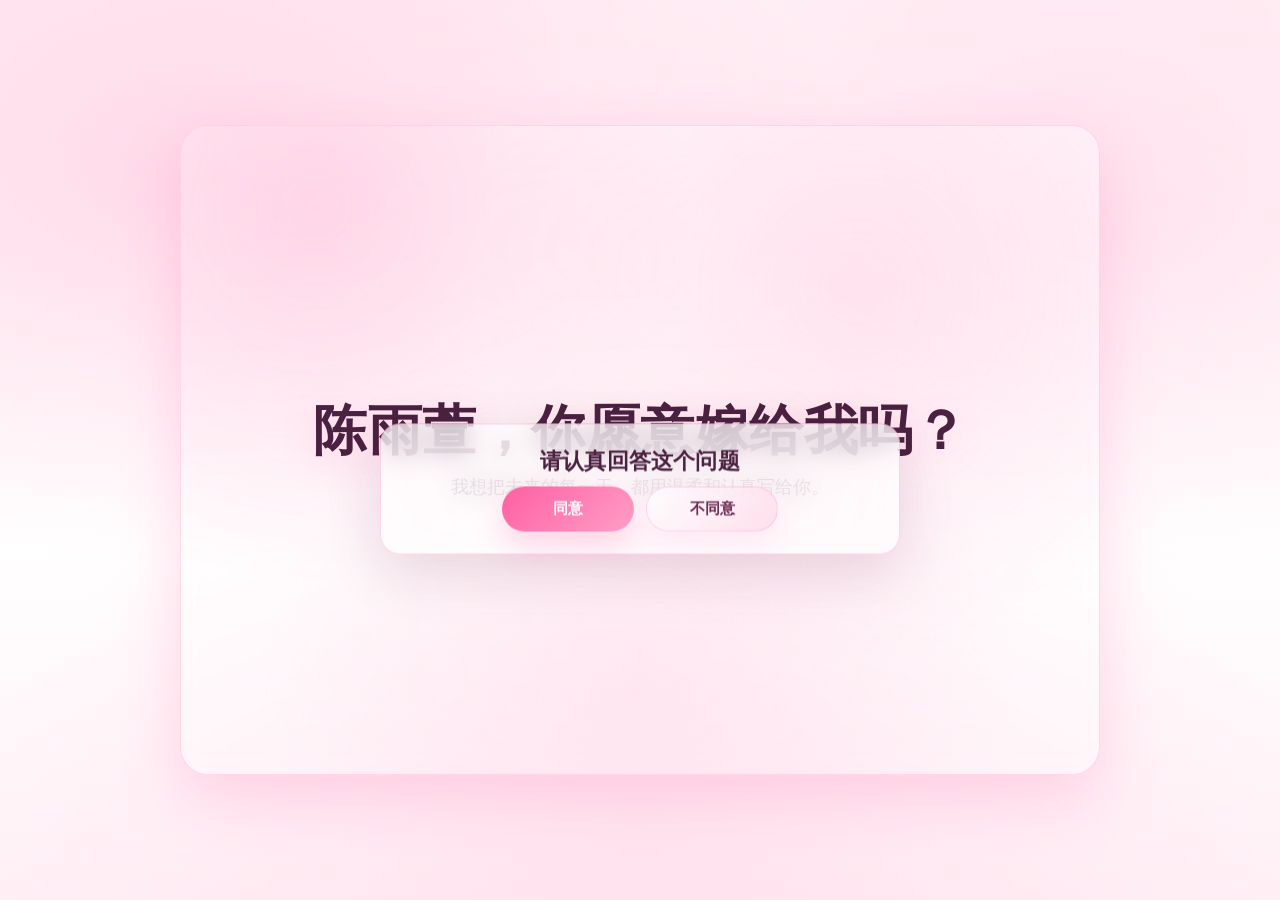
==== Love.html @ 27dbe721 "Add files via upload" ====
<!doctype html>
<html lang="zh-CN">
<head>
  <meta charset="utf-8" />
  <meta name="viewport" content="width=device-width, initial-scale=1" />
  <title>陈雨萱，你愿意嫁给我吗？</title>
  <style>
    :root{
      --pink-1:#fff0f6;
      --pink-2:#ffd6e7;
      --pink-3:#ff9ec7;
      --pink-4:#ff5fa2;
      --text:#4a2140;
      --card: rgba(255,255,255,.72);
      --shadow: 0 20px 60px rgba(255, 95, 162, .22);
      --radius: 20px;
    }

    *{ box-sizing:border-box; }
    html,body{ height:100%; }
    body{
      margin:0;
      font-family: ui-sans-serif, system-ui, -apple-system, "PingFang SC", "Hiragino Sans GB",
                   "Microsoft YaHei", "Noto Sans CJK SC", Arial, sans-serif;
      color:var(--text);
      overflow:hidden;
      background:
        radial-gradient(1200px 700px at 15% 20%, rgba(255, 95, 162, .18), transparent 55%),
        radial-gradient(900px 600px at 85% 25%, rgba(255, 158, 199, .22), transparent 60%),
        radial-gradient(1100px 800px at 50% 95%, rgba(255, 214, 231, .55), transparent 60%),
        linear-gradient(180deg, var(--pink-1), #fff 60%, var(--pink-1));
    }

    /* 浪漫漂浮爱心 */
    .hearts{
      position:fixed; inset:0;
      pointer-events:none;
      overflow:hidden;
      filter: drop-shadow(0 10px 18px rgba(255,95,162,.20));
      opacity:.9;
    }
    .heart{
      position:absolute;
      width:14px; height:14px;
      transform: rotate(45deg);
      background: linear-gradient(135deg, rgba(255,95,162,.9), rgba(255,158,199,.9));
      animation: floatUp linear forwards;
      border-radius: 3px;
    }
    .heart:before, .heart:after{
      content:"";
      position:absolute;
      width:14px; height:14px;
      border-radius: 50%;
      background: inherit;
    }
    .heart:before{ left:-7px; top:0; }
    .heart:after{ left:0; top:-7px; }

    @keyframes floatUp{
      from { transform: translateY(0) rotate(45deg) scale(1); opacity: 0; }
      10% { opacity: .95; }
      to   { transform: translateY(-120vh) rotate(45deg) scale(1.6); opacity: 0; }
    }

    /* 主体布局 */
    .wrap{
      height:100%;
      display:flex;
      align-items:center;
      justify-content:center;
      padding: 18px;
    }

    .stage{
      width:min(920px, 100%);
      min-height: 72vh;
      position:relative;
      border-radius: 28px;
      background: linear-gradient(180deg, rgba(255,255,255,.55), rgba(255,255,255,.35));
      box-shadow: var(--shadow);
      border: 1px solid rgba(255, 158, 199, .35);
      overflow:hidden;
      backdrop-filter: blur(10px);
    }

    .stage::before{
      content:"";
      position:absolute; inset:-80px;
      background:
        radial-gradient(circle at 20% 20%, rgba(255, 95, 162, .18), transparent 35%),
        radial-gradient(circle at 70% 30%, rgba(255, 158, 199, .22), transparent 40%),
        radial-gradient(circle at 50% 80%, rgba(255, 214, 231, .45), transparent 45%);
      filter: blur(2px);
    }

    .content{
      position:relative;
      padding: clamp(22px, 4vw, 44px);
      display:flex;
      flex-direction:column;
      gap: 14px;
      align-items:center;
      justify-content:center;
      text-align:center;
      min-height: 72vh;
    }

    .title{
      font-weight: 900;
      letter-spacing: .5px;
      font-size: clamp(28px, 4.8vw, 54px);
      line-height: 1.12;
      margin: 0;
      text-shadow: 0 10px 35px rgba(255, 95, 162, .18);
    }

    .subtitle{
      margin: 0;
      font-size: clamp(14px, 2.3vw, 18px);
      opacity: .85;
    }

    .hint{
      margin-top: 8px;
      font-size: 13px;
      opacity: .65;
    }

    /* 弹窗（可移动） */
    .modal{
      position:absolute;
      left: 50%;
      top: 56%;
      transform: translate(-50%, -50%);
      width: min(520px, calc(100% - 32px));
      border-radius: var(--radius);
      background: var(--card);
      border: 1px solid rgba(255, 95, 162, .25);
      box-shadow: 0 18px 55px rgba(90, 20, 60, .14);
      backdrop-filter: blur(12px);
      padding: 18px 16px 16px;
      user-select:none;
    }

    .modal h2{
      margin: 4px 10px 10px;
      font-size: clamp(18px, 2.8vw, 22px);
      letter-spacing: .2px;
    }
    .modal p{
      margin: 0 10px 14px;
      font-size: 14px;
      opacity: .78;
      line-height: 1.6;
    }

    .btns{
      display:flex;
      gap: 12px;
      justify-content:center;
      padding: 0 10px 6px;
      flex-wrap:wrap;
    }

    button{
      border:0;
      border-radius: 999px;
      padding: 12px 18px;
      font-size: 15px;
      font-weight: 700;
      cursor:pointer;
      transition: transform .12s ease, box-shadow .12s ease, filter .12s ease;
      min-width: 132px;
      touch-action: manipulation;
    }
    button:active{ transform: translateY(1px) scale(.99); }

    .yes{
      color:white;
      background: linear-gradient(135deg, var(--pink-4), var(--pink-3));
      box-shadow: 0 14px 30px rgba(255, 95, 162, .26);
    }
    .yes:hover{ filter: brightness(1.03); }

    .no{
      color: #6b2b52;
      background: linear-gradient(135deg, rgba(255,255,255,.9), rgba(255, 214, 231, .75));
      box-shadow: 0 12px 26px rgba(255, 158, 199, .18);
      border: 1px solid rgba(255, 95, 162, .22);
    }

    /* 成功页 */
    .success{
      display:none;
      width: min(760px, 100%);
      border-radius: 26px;
      padding: clamp(20px, 4vw, 34px);
      background: rgba(255,255,255,.72);
      border: 1px solid rgba(255, 95, 162, .20);
      box-shadow: 0 18px 60px rgba(255, 95, 162, .18);
      backdrop-filter: blur(10px);
    }

    .success .big{
      margin: 0;
      font-weight: 950;
      font-size: clamp(22px, 4.2vw, 40px);
      line-height: 1.2;
      background: linear-gradient(90deg, #ff3f8d, #ff7ab7, #ff3f8d);
      -webkit-background-clip: text;
      background-clip: text;
      color: transparent;
    }
    .success .small{
      margin: 12px 0 0;
      opacity: .78;
      font-size: 14px;
      line-height: 1.7;
    }

    .badge{
      display:inline-flex;
      align-items:center;
      gap:10px;
      margin-top: 18px;
      padding: 10px 14px;
      border-radius: 999px;
      border: 1px solid rgba(255, 95, 162, .22);
      background: rgba(255, 214, 231, .45);
      font-weight: 700;
      font-size: 13px;
      opacity: .9;
    }
    .dot{
      width:10px;height:10px;border-radius:50%;
      background: #ff4f99;
      box-shadow: 0 0 0 6px rgba(255, 79, 153, .18);
    }

    /* 小屏优化 */
    @media (max-width: 420px){
      button{ min-width: 46%; padding: 12px 14px; }
      .modal{ top: 60%; }
    }
  </style>
</head>

<body>
  <div class="hearts" id="hearts" aria-hidden="true"></div>

  <div class="wrap">
    <div class="stage" id="stage">
      <div class="content" id="content">
        <h1 class="title" id="mainTitle">陈雨萱，你愿意嫁给我吗？</h1>
        <p class="subtitle">我想把未来的每一天，都用温柔和认真写给你。</p>

        <div class="modal" id="modal" role="dialog" aria-modal="true" aria-label="求婚弹窗">
          <h2>请认真回答这个问题</h2>
          <div class="btns">
            <button class="yes" id="btnYes">同意</button>
            <button class="no" id="btnNo">不同意</button>
          </div>
        </div>

        <div class="success" id="success">
          <p class="big">恭喜李金强和陈雨萱喜结连理，携手相伴一生一世！</p>
          <p class="small">
            从今天起，浪漫不止在今天。<br/>
            愿朝朝暮暮皆欢喜，岁岁年年共白头。
          </p>
        </div>
      </div>
    </div>
  </div>

  <script>
    const stage = document.getElementById('stage');
    const modal = document.getElementById('modal');
    const btnNo = document.getElementById('btnNo');
    const btnYes = document.getElementById('btnYes');
    const success = document.getElementById('success');
    const mainTitle = document.getElementById('mainTitle');
    const hearts = document.getElementById('hearts');

    // 生成漂浮爱心
    function spawnHeart(){
      const h = document.createElement('div');
      h.className = 'heart';
      const size = 10 + Math.random() * 18;
      h.style.width = size + 'px';
      h.style.height = size + 'px';

      const left = Math.random() * 100;
      h.style.left = left + 'vw';
      h.style.bottom = (-20 - Math.random() * 20) + 'px';

      const dur = 5 + Math.random() * 4.5;
      h.style.animationDuration = dur + 's';

      const delay = Math.random() * 0.6;
      h.style.animationDelay = delay + 's';

      const alpha = 0.45 + Math.random() * 0.5;
      h.style.opacity = alpha;

      hearts.appendChild(h);
      const ttl = (dur + delay) * 1000 + 200;
      setTimeout(()=> h.remove(), ttl);
    }

    let heartTimer = setInterval(spawnHeart, 240);

    // 将 modal 移动到 stage 可视范围内的随机位置（不跑出边界）
    function moveModalWithinStage(){
      const sRect = stage.getBoundingClientRect();
      const mRect = modal.getBoundingClientRect();

      // 预留一点边距，避免贴边太难点
      const padding = 12;

      const maxLeft = sRect.width - mRect.width - padding;
      const maxTop  = sRect.height - mRect.height - padding;

      // 如果空间不足，就不乱跑（极端小屏/横屏）
      if (maxLeft <= padding || maxTop <= padding) return;

      // 随机位置
      const left = padding + Math.random() * (maxLeft - padding);
      const top  = padding + Math.random() * (maxTop - padding);

      // 直接用 stage 内定位，取消 translate 居中
      modal.style.transform = 'none';
      modal.style.left = left + 'px';
      modal.style.top  = top + 'px';
    }

    // “不同意”行为：移动弹窗 + 轻微抖动
    function dodge(){
      moveModalWithinStage();
      modal.animate(
        [
          { transform: 'translateX(0px)' },
          { transform: 'translateX(-6px)' },
          { transform: 'translateX(6px)' },
          { transform: 'translateX(0px)' }
        ],
        { duration: 180, easing: 'ease-out' }
      );
    }

    btnNo.addEventListener('click', (e) => {
      e.preventDefault();
      dodge();
    });

    // 让“不同意”在桌面端更难点：鼠标靠近也会躲
    btnNo.addEventListener('mouseenter', () => {
      // 仅在指针精确设备上启用（避免手机误触）
      if (window.matchMedia('(hover: hover) and (pointer: fine)').matches) {
        dodge();
      }
    });

    // “同意”行为：切换内容 + 更浓的爱心雨
    btnYes.addEventListener('click', (e) => {
      e.preventDefault();

      modal.style.display = 'none';
      mainTitle.textContent = '我就知道你会答应。';
      success.style.display = 'block';

      // 加强爱心效果
      clearInterval(heartTimer);
      heartTimer = setInterval(spawnHeart, 90);

      // 小小庆祝抖动
      success.animate(
        [
          { transform: 'scale(0.98)', opacity: 0.4 },
          { transform: 'scale(1.02)', opacity: 1 },
          { transform: 'scale(1)', opacity: 1 }
        ],
        { duration: 420, easing: 'cubic-bezier(.2,.8,.2,1)' }
      );
    });

    // 屏幕变化时，确保弹窗还在范围内（特别是旋转屏幕）
    window.addEventListener('resize', () => {
      // 如果还在显示，尝试“归位到安全区”
      if (modal.style.display !== 'none') {
        // 若已被设置为随机定位，则确保不会越界；不然保持默认居中
        if (modal.style.transform === 'none') moveModalWithinStage();
      }
    });

    // 首次加载：预生成少量爱心，让画面不空
    for (let i = 0; i < 14; i++) setTimeout(spawnHeart, i * 80);
  </script>
</body>
</html>
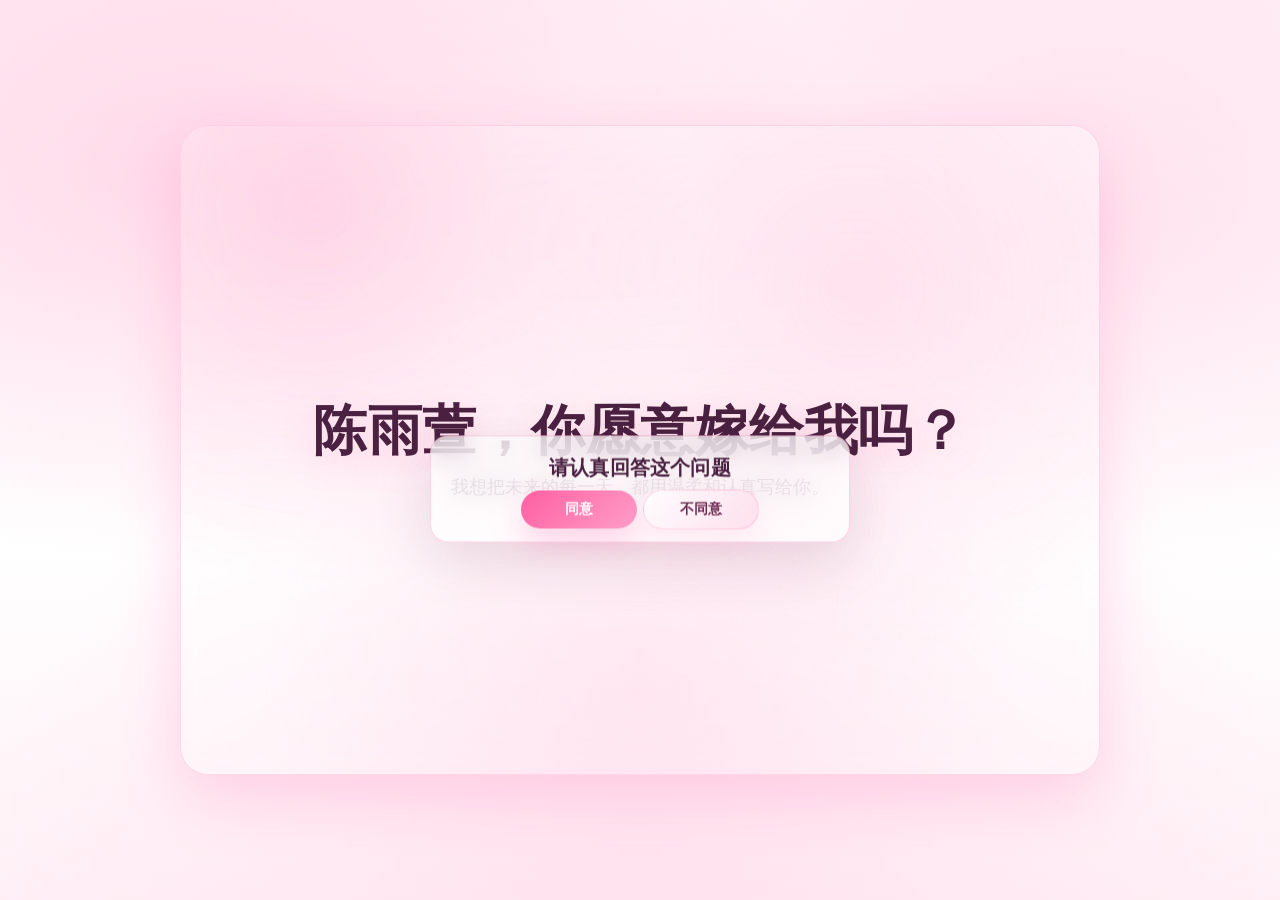
==== commit c1e5fc55: "Update Love.html" ====
--- a/Love.html
+++ b/Love.html
@@ -128,52 +128,44 @@
     }
 
     /* 弹窗（可移动） */
-    .modal{
-      position:absolute;
-      left: 50%;
-      top: 56%;
-      transform: translate(-50%, -50%);
-      width: min(520px, calc(100% - 32px));
-      border-radius: var(--radius);
-      background: var(--card);
-      border: 1px solid rgba(255, 95, 162, .25);
-      box-shadow: 0 18px 55px rgba(90, 20, 60, .14);
-      backdrop-filter: blur(12px);
-      padding: 18px 16px 16px;
-      user-select:none;
-    }
-
-    .modal h2{
-      margin: 4px 10px 10px;
-      font-size: clamp(18px, 2.8vw, 22px);
-      letter-spacing: .2px;
-    }
-    .modal p{
-      margin: 0 10px 14px;
-      font-size: 14px;
-      opacity: .78;
-      line-height: 1.6;
-    }
-
-    .btns{
-      display:flex;
-      gap: 12px;
-      justify-content:center;
-      padding: 0 10px 6px;
-      flex-wrap:wrap;
-    }
-
-    button{
-      border:0;
-      border-radius: 999px;
-      padding: 12px 18px;
-      font-size: 15px;
-      font-weight: 700;
-      cursor:pointer;
-      transition: transform .12s ease, box-shadow .12s ease, filter .12s ease;
-      min-width: 132px;
-      touch-action: manipulation;
-    }
+  .modal{
+    position:absolute;
+    left: 50%;
+    top: 56%;
+    transform: translate(-50%, -50%);
+    width: min(420px, calc(100% - 44px)); /* 原来 520px / 32px */
+    border-radius: 18px;
+    background: rgba(255,255,255,.72);
+    border: 1px solid rgba(255, 95, 162, .25);
+    box-shadow: 0 18px 55px rgba(90, 20, 60, .14);
+    backdrop-filter: blur(12px);
+    padding: 14px 12px 12px;            /* 原来 18px 16px 16px */
+    user-select:none;
+  }
+
+  .modal h2{
+    margin: 4px 8px 8px;
+    font-size: clamp(16px, 2.6vw, 20px); /* 略小一点 */
+    letter-spacing: .2px;
+  }
+  .modal p{
+    margin: 0 8px 12px;
+    font-size: 13px;                     /* 原来 14px */
+    opacity: .78;
+    line-height: 1.6;
+  }
+
+  button{
+    border:0;
+    border-radius: 999px;
+    padding: 10px 14px;                  /* 原来 12px 18px */
+    font-size: 14px;                     /* 原来 15px */
+    font-weight: 700;
+    cursor:pointer;
+    transition: transform .12s ease, box-shadow .12s ease, filter .12s ease;
+    min-width: 116px;                    /* 原来 132px */
+    touch-action: manipulation;
+  }
     button:active{ transform: translateY(1px) scale(.99); }
 
     .yes{
@@ -398,4 +390,4 @@
     for (let i = 0; i < 14; i++) setTimeout(spawnHeart, i * 80);
   </script>
 </body>
-</html>+</html>
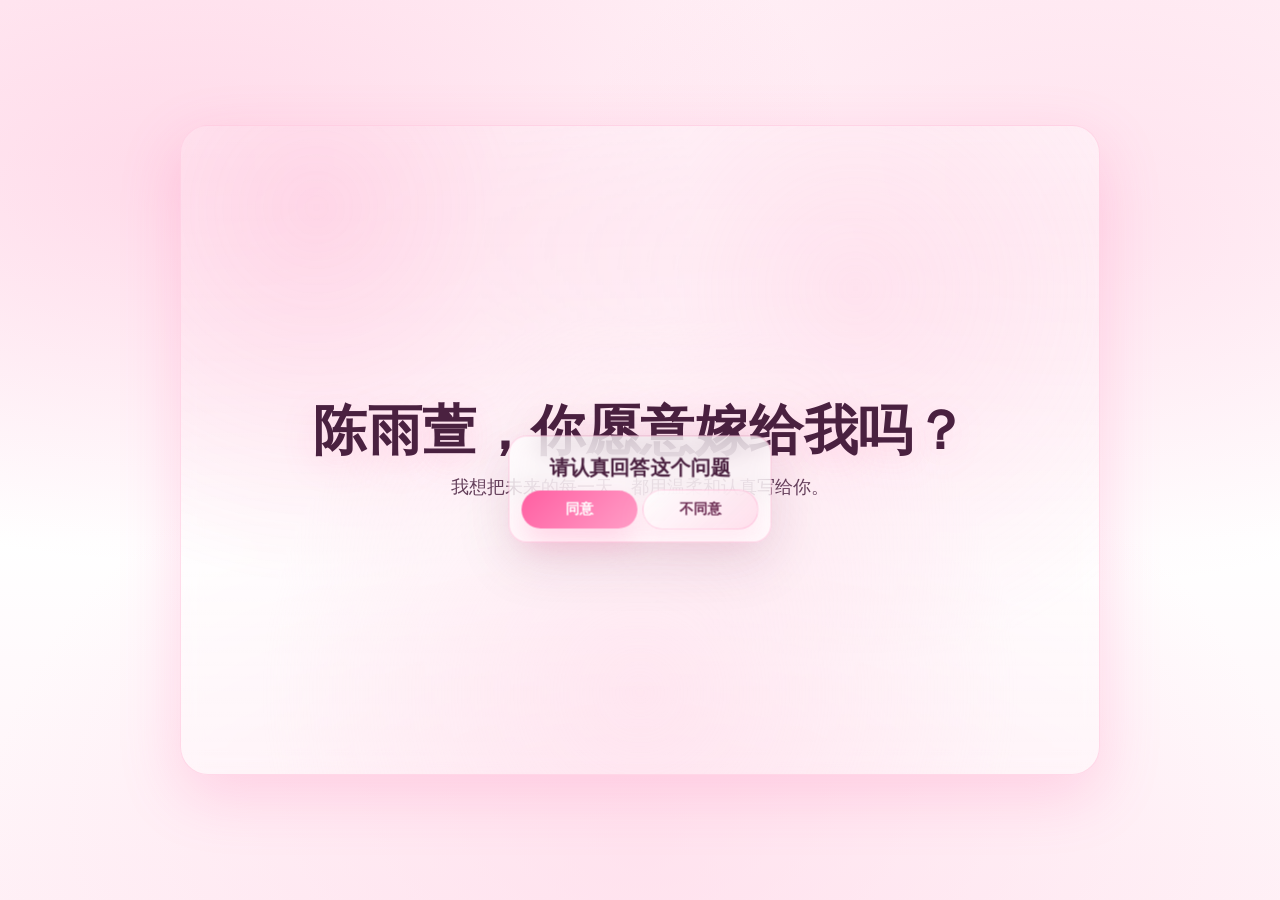
==== commit 13332c8c: "Update Love.html" ====
--- a/Love.html
+++ b/Love.html
@@ -128,20 +128,26 @@
     }
 
     /* 弹窗（可移动） */
-  .modal{
-    position:absolute;
-    left: 50%;
-    top: 56%;
-    transform: translate(-50%, -50%);
-    width: min(420px, calc(100% - 44px)); /* 原来 520px / 32px */
-    border-radius: 18px;
-    background: rgba(255,255,255,.72);
-    border: 1px solid rgba(255, 95, 162, .25);
-    box-shadow: 0 18px 55px rgba(90, 20, 60, .14);
-    backdrop-filter: blur(12px);
-    padding: 14px 12px 12px;            /* 原来 18px 16px 16px */
-    user-select:none;
-  }
+/* 弹窗（可移动）——改为按内容收缩宽度 */
+.modal{
+  position:absolute;
+  left: 50%;
+  top: 56%;
+  transform: translate(-50%, -50%);
+
+  /* 关键：不要再用 min(420px, ...) 这种固定大宽度 */
+  width: fit-content;
+  max-width: calc(100% - 44px); /* 小屏留边距，避免溢出 */
+  display: inline-block;
+
+  border-radius: 18px;
+  background: rgba(255,255,255,.72);
+  border: 1px solid rgba(255, 95, 162, .25);
+  box-shadow: 0 18px 55px rgba(90, 20, 60, .14);
+  backdrop-filter: blur(12px);
+  padding: 14px 12px 12px;
+  user-select:none;
+}
 
   .modal h2{
     margin: 4px 8px 8px;
@@ -158,12 +164,12 @@
   button{
     border:0;
     border-radius: 999px;
-    padding: 10px 14px;                  /* 原来 12px 18px */
-    font-size: 14px;                     /* 原来 15px */
+    padding: 10px 14px;            
+    font-size: 14px;              
     font-weight: 700;
     cursor:pointer;
     transition: transform .12s ease, box-shadow .12s ease, filter .12s ease;
-    min-width: 116px;                    /* 原来 132px */
+    min-width: 116px;             
     touch-action: manipulation;
   }
     button:active{ transform: translateY(1px) scale(.99); }
@@ -182,7 +188,6 @@
       border: 1px solid rgba(255, 95, 162, .22);
     }
 
-    /* 成功页 */
     .success{
       display:none;
       width: min(760px, 100%);
@@ -230,11 +235,33 @@
       box-shadow: 0 0 0 6px rgba(255, 79, 153, .18);
     }
 
-    /* 小屏优化 */
-    @media (max-width: 420px){
-      button{ min-width: 46%; padding: 12px 14px; }
-      .modal{ top: 60%; }
-    }
+@media (max-width: 420px){
+  .modal{
+
+    width: fit-content;  
+    max-width: calc(100% - 48px); 
+    left: 50%;
+    top: 60%;
+    transform: translate(-50%, -50%);
+    padding: 12px 10px 10px;
+  }
+
+  .btns{
+    gap: 10px;
+    display: flex; 
+    justify-content: center;
+  }
+
+  button{
+    min-width: 0;
+    flex: 0 0 auto;  
+    padding: 10px 10px;
+    font-size: 13px;
+  }
+}
+
+  
+}
   </style>
 </head>
 
